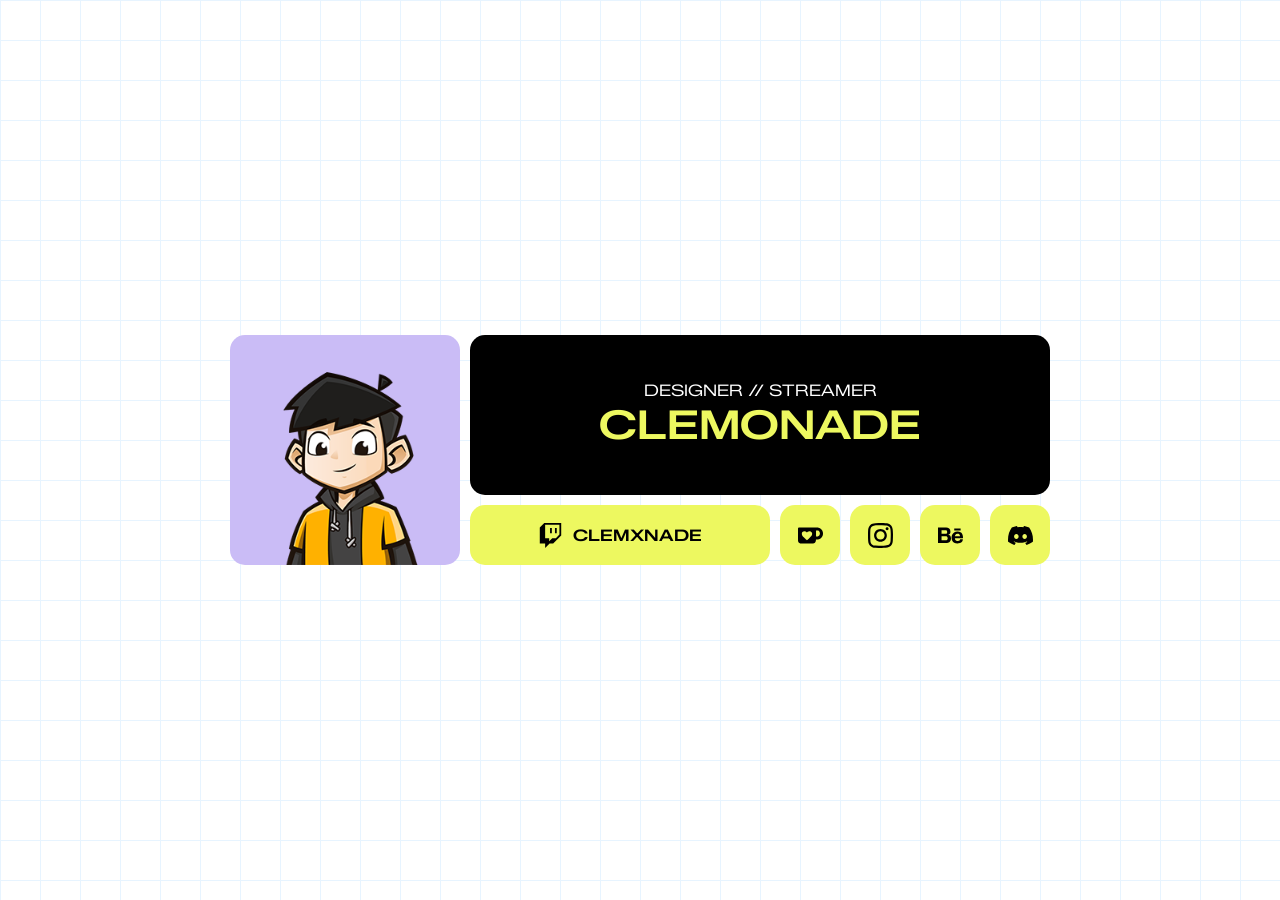
==== index.html @ 3a9018e7 "Updated index as card" ====
<!doctype html>
<html lang="en">
  <head>
    <meta charset="UTF-8" />
    <meta name="viewport" content="width=device-width, initial-scale=1.0" />
    <title>CLEMONADE</title>

    <link rel="stylesheet" href="style.css" />
  </head>
  <body>
    <div class="main-wrapper">
      <div class="picture-wrapper">
        <img class="picture" src="img/clemonade.png" />
      </div>
      <div class="information">
        <div class="introduction">
          <p class="name">Clemonade</p>
          <p class="title">Designer // Streamer</p>
        </div>
        <div class="socmed-links">
          <a
            class="main"
            data-social="Watch me Stream"
            href="https://www.twitch.tv/clemxnade"
          >
            <svg
              id="Twitch"
              xmlns="http://www.w3.org/2000/svg"
              viewBox="0 0 642.7 749.8"
            >
              <path
                d="M508.8,307.97h-53.55v-160.67h53.55v160.67ZM361.52,147.3h-53.58l-.02,160.67h53.6v-160.67ZM642.7,0v374.9l-241.02,241h-107.1l-133.9,133.9v-133.9H0V133.92L133.9.02l508.8-.02ZM589.12,53.58H160.67v401.67h120.5v93.72l93.72-93.72h107.12l107.1-107.1V53.58Z"
              />
            </svg>
            Clemxnade
          </a>
          <a data-social="Store" href="https://ko-fi.com/clemonade">
            <svg
              id="Kofi"
              xmlns="http://www.w3.org/2000/svg"
              viewBox="0 0 800.01 509.73"
            >
              <path
                d="M796.03,153.1h0C770.27,16.93,634.07,0,634.07,0H24.1C3.97,0,1.47,26.6,1.47,26.6c0,0-2.73,244.13-.73,394.07,5.47,80.8,86.2,89.07,86.2,89.07,0,0,275.57-.77,398.87-1.63,81.27-14.2,89.43-85.53,88.6-124.47,145.07,8,247.4-94.37,221.63-230.53ZM427.3,270.13h0c-41.53,48.43-133.7,132.53-133.7,132.53,0,0-4.03,3.97-10.33.77-2.53-1.9-3.6-3-3.6-3-14.77-14.7-112.27-101.63-134.47-131.8-23.63-32.17-34.7-90-3.03-123.67,31.7-33.67,100.17-36.2,145.43,13.57,0,0,52.17-59.4,115.6-32.1,63.47,27.33,61.07,100.37,24.1,143.7ZM633.07,286.07h0c-30.93,3.87-56.07.93-56.07.93V97.63h59s65.7,18.37,65.7,87.93c0,63.77-32.83,88.9-68.63,100.5Z"
              />
            </svg>
          </a>
          <a
            data-social="Instagram"
            href="https://www.instagram.com/clemarkdesign/"
          >
            <svg
              id="Instagram"
              xmlns="http://www.w3.org/2000/svg"
              viewBox="0 0 800 799.99"
            >
              <path
                d="M730.08,69.14C681.08,20.27,623.45-12.99,234.79,4.9c-65.12,2.95-121.55,18.87-167.13,64.24C21.93,114.77,6.21,171.43,3.26,235.86c-1.83,40.21-12.54,344.06,18.51,423.75,20.94,53.75,62.17,95.1,116.42,116.09,25.31,9.84,54.21,16.52,96.6,18.46,354.43,16.04,485.82,7.3,541.22-134.55,9.83-25.25,16.6-54.12,18.47-96.41,16.2-355.33-2.63-432.36-64.4-494.06ZM722.87,560c-1.75,38.71-8.24,59.71-13.69,73.73-36.02,92.3-118.89,105.14-471.13,88.96-38.81-1.74-59.86-8.22-73.91-13.65-35.34-13.73-61.89-40.18-75.54-75.31-23.64-60.55-15.8-348.12-13.69-394.65,2.07-45.59,11.3-87.23,43.46-119.39,39.8-39.71,91.23-59.16,441.36-43.36,45.69,2.07,87.44,11.29,119.68,43.36,39.8,39.71,59.54,91.52,43.46,440.31ZM659.15,187.58c0,26.29-21.41,47.66-47.8,47.66s-47.76-21.37-47.76-47.66,21.37-47.64,47.76-47.64,47.8,21.37,47.8,47.64ZM398.89,195.68c-112.88,0-204.38,91.23-204.38,203.83s91.5,203.89,204.38,203.89,204.38-91.29,204.38-203.89-91.5-203.83-204.38-203.83ZM398.89,531.9c-73.28,0-132.66-59.28-132.66-132.38s59.38-132.32,132.66-132.32,132.66,59.28,132.66,132.32-59.38,132.38-132.66,132.38Z"
              />
            </svg>
          </a>
          <a data-social="Behance" href="https://www.behance.net/clemark">
            <svg
              id="Behance"
              xmlns="http://www.w3.org/2000/svg"
              viewBox="0 0 798.44 505.67"
            >
              <path
                d="M722.51,90.15h-204.3V29.17h204.3v60.98ZM414.97,349.02c0,151.12-157.3,146.15-157.3,146.15H0V0h257.67c78.3,0,140.12,43.24,140.12,131.85s-75.56,94.21-75.56,94.21c99.59,0,92.74,122.95,92.74,122.95ZM113.53,198.51h135.2c23.36,0,43.96-7.47,43.96-58.98s-35.03-51.52-35.03-51.52h-18.55s-125.59,0-125.59,0v110.5ZM309.87,342.84c0-68.69-52.2-68-52.2-68H113.53v132.33h136.86c20.49-.44,59.48-6.41,59.48-64.32ZM797.09,340.93h-256.58c0,91.99,87.15,86.15,87.15,86.15,82.3,0,79.39-53.23,79.39-53.23h87.14c0,141.35-169.43,131.67-169.43,131.67-203.32,0-190.26-189.28-190.26-189.28,0,0-.17-190.26,190.26-190.26,200.42,0,172.34,214.95,172.34,214.95ZM626.69,198.51c-76.5,0-87.14,76.32-87.14,76.32h162.66s.96-76.32-75.53-76.32Z"
              />
            </svg>
          </a>
          <a data-social="Discord" href="https://discord.gg/jwAdyyhFMY">
            <svg
              id="Discord"
              xmlns="http://www.w3.org/2000/svg"
              viewBox="0 0 750.12 572.62"
            >
              <path
                d="M183.32,315.02s0-.05,0-.07c0-.03,0-.07,0-.1v.17ZM318.08,315.22s0-.07,0-.11c0-.03,0-.06,0-.09v.2ZM432.48,314.85s0,.07,0,.1c0,.02,0,.05,0,.07v-.17ZM747.37,476.3c-55.2,41.25-117.53,73.5-189.15,95.8h.03c-.22.05-.47.1-.72.1-.78,0-1.5-.4-1.93-1l1,1.42c-14.05-19.33-26.75-39.7-39.27-63.7v.02c-.18-.33-.28-.7-.28-1.1,0-1,.65-1.88,1.55-2.22l2.62-.9c20.08-7.72,39.35-17.07,55.88-26.95.67-.42,1.15-1.18,1.15-2.05,0-.78-.38-1.48-.95-1.93-3.97-2.92-7.9-6.02-11.65-9.12-.4-.33-.93-.53-1.48-.53-.13,0-.26.02-.38.04-57.33,27.06-121.43,42.21-189.02,42.21s-133.2-15.5-188.4-42.02h.03c-.28-.12-.6-.2-.95-.2-.55,0-1.08.2-1.48.53-3.75,3.1-7.7,6.15-11.62,9.1-.58.43-.95,1.12-.95,1.9,0,.88.48,1.65,1.2,2.08l-1.92-1.05c18.35,10.75,37.62,20.12,60.42,28.92h.03c.9.35,1.55,1.2,1.55,2.22,0,.4-.1.78-.25,1.08l-1.17,2.5c-11.03,21.4-23.75,41.8-37.12,59.8-.42.58-1.12.95-1.92.95-.25,0-.5-.02-.7-.1l-4.4-1.2c-67.12-21.17-129.33-53.43-182.83-93.45-.53-.42-.9-1.03-.98-1.75l.23,2.75c-2.33-22.05-3.53-44.42-3.53-67.1C0,275.67,42.7,149.97,114.05,48.95c.23-.38.58-.67,1-.85l-3.77,1.6C159.12,27.27,210.35,10.85,267.67.77h-.02c.12-.02.27-.02.4-.02.88,0,1.65.45,2.08,1.17l-1.03-1.92c7.12,12.39,13.56,25.18,20.31,40.91,27.96-4.2,56.58-6.41,85.72-6.41s59.95,2.35,85.7,6.47l1.07-2.78c5.72-13.15,12.08-25.97,17.93-36.25.4-.7,1.15-1.17,2.02-1.17.15,0,.3.03.42.05l3.73.55c53.6,9.53,104.8,25.98,148.88,46.78l.02-.08c.4.18.75.5.95.9l-1.3-1.95c72.77,102.6,115.57,227.98,115.57,363.35,0,23.02-1.22,45.77-3.4,65.37-.08.7-.42,1.33-.97,1.73l1.62-1.18ZM318.08,315.12c.1-1.49.14-2.98.14-4.49,0-38.05-29.8-69.12-67.52-71.18h-.2c-37.55,2.28-67.3,33.43-67.3,71.55,0,1.4.05,2.77.12,3.95-.07,1.24-.1,2.48-.1,3.72,0,38.2,29.7,69.45,67.48,71.93h.2c37.55-2.28,67.3-33.42,67.3-71.55,0-1.39-.05-2.75-.12-3.93ZM567.23,315.12c.1-1.49.14-2.98.14-4.5,0-38.05-29.8-69.12-67.53-71.18h-.2c-37.55,2.28-67.3,33.43-67.3,71.55,0,1.4.05,2.77.12,3.95-.07,1.24-.1,2.48-.1,3.72,0,38.2,29.7,69.45,67.47,71.93l-.03-.03h.2c37.55-2.15,67.33-33.27,67.33-71.35,0-1.44-.05-2.87-.12-4.1ZM567.22,315.22s0-.07,0-.1c0-.03,0-.07,0-.1v.2Z"
              />
            </svg>
          </a>
        </div>
      </div>
    </div>
  </body>
</html>
---- style.css ----
@import url("https://fonts.googleapis.com/css2?family=Zalando+Sans+Expanded:ital,wght@0,200..900;1,200..900&display=swap");

* {
  margin: 0;
  padding: 0;
}

/* INFO: Resets for the body */
/* Smooth scrolling for anchor links */
html {
  scroll-behavior: smooth;
}

/* Reset anchor link styles */
a {
  text-decoration: none;
  color: inherit;
}

/* Button reset */
button {
  background: none;
  border: none;
  padding: 0;
  margin: 0;
  cursor: pointer;
  font-family: inherit;
  font-size: inherit;
  color: inherit;
}

/* Image reset */
img,
svg {
  display: block;
  max-width: 100%;
  height: auto;
}

/* Heading reset */
h1,
h2,
h3,
h4,
h5,
h6 {
  margin: 0;
  padding: 0;
  font-weight: inherit;
  font-size: inherit;
  color: var(--color-text-heading);
}

body {
  background-size: 40px 40px;
  background-image:
    linear-gradient(to right, #e7f4ff 1px, transparent 1px),
    linear-gradient(to bottom, #e7f4ff 1px, transparent 1px);

  font-family: "Zalando Sans Expanded", sans-serif;

  margin: 0 auto;
  width: 100%;
  height: 100vh;

  display: flex;
  justify-content: center;
  align-items: center;
}

.main-wrapper {
  width: 100%;
  max-width: 820px;
  display: flex;
  justify-content: center;
  gap: 10px;
}

.picture-wrapper {
  background: #cabcf6;
  width: 230px;
  height: 230px;
  border-radius: 15px;
  display: flex;
  justify-content: center;
  align-items: flex-end;
  overflow: hidden;
  transition: all 0.2s ease;
}

.picture {
  width: 200px;
  height: 200px;
  scale: 1;
  transition: all 0.2s ease;
}

.picture-wrapper:hover {
  background: #edf860;

  .picture {
    scale: 1.1;
  }
}

.information {
  flex: 1;

  display: flex;
  flex-direction: column;
  gap: 10px;
}

.introduction {
  flex: 1;
  background: #000000;
  width: 100%;
  border-radius: 15px;

  display: flex;
  flex-direction: column-reverse;
  justify-content: center;
  align-items: center;
}

.name {
  color: #edf860;
  text-transform: uppercase;
  font-weight: 600;
  font-size: 2.5rem;
}

.title {
  color: #ffffff;
  text-transform: uppercase;
  font-weight: 400;
}

.socmed-links {
  list-style: none;
  display: flex;
  gap: 10px;

  a {
    background: #edf860;
    height: 60px;
    width: 60px;

    position: relative;

    display: flex;
    justify-content: center;
    align-items: center;
    border-radius: 15px;
    transition: all 0.2s ease;

    svg {
      width: 25px;
      height: 25px;
      transition: all 0.2s ease;
    }
  }

  a::before {
    content: attr(data-social);
    position: absolute;
    background-color: #edf860;
    padding: 0.5rem 1rem;
    font-size: 0.7rem;
    font-weight: 600;
    text-transform: uppercase;
    border-radius: 20px;
    transform: translateY(-10px) rotate(25deg);
    opacity: 0;
  }

  a:hover {
    background: #cabcf6;

    svg {
      transform: translateY(-2px);
      scale: 1.2;
    }
  }

  a:hover::before {
    transform: translateY(-40px) rotate(0deg);
    opacity: 1;
    transition: 200ms ease;
  }

  .main {
    flex: 1;
    text-transform: uppercase;
    font-weight: 600;
    display: flex;
    gap: 10px;
  }
}
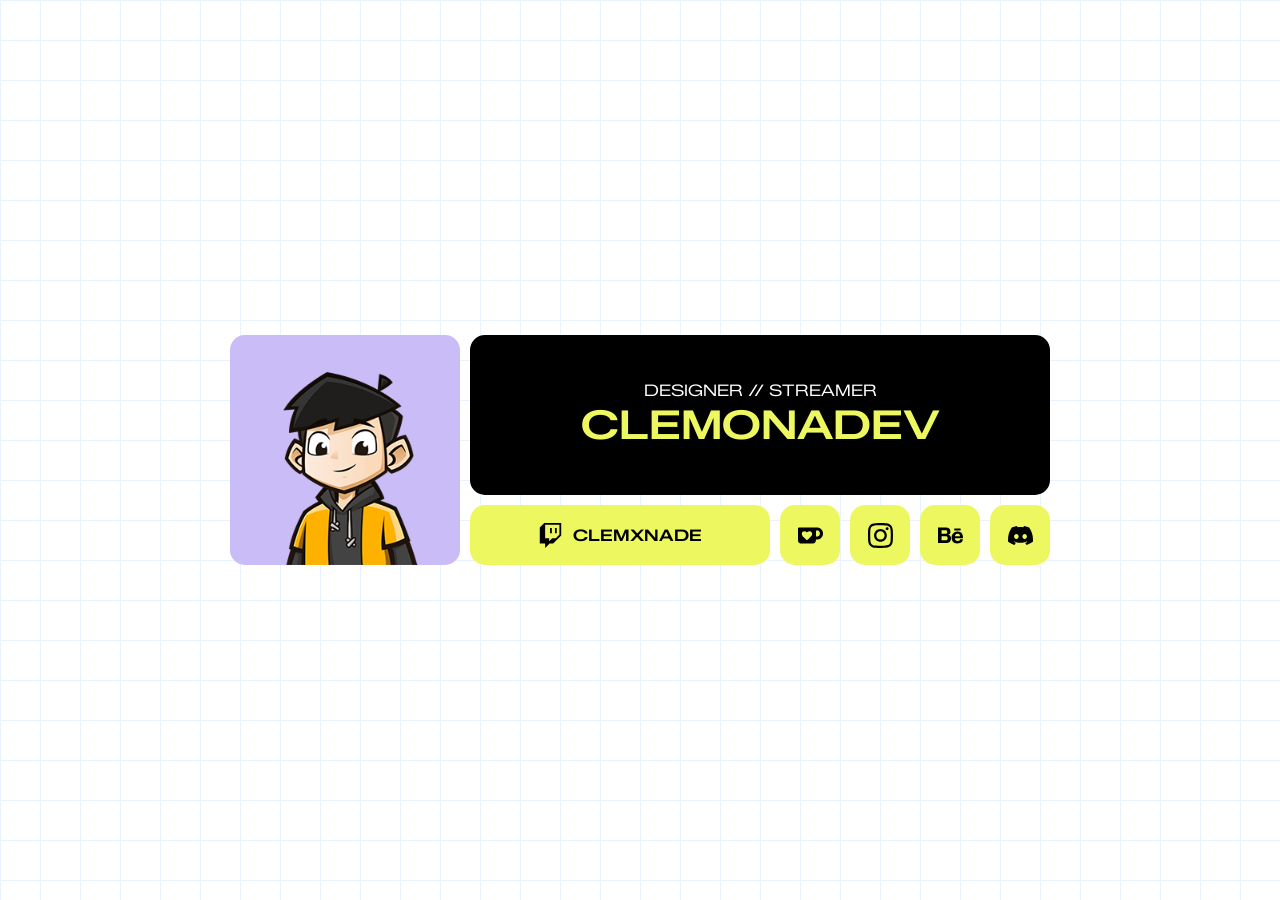
==== commit 7e194a93: "Test" ====
--- a/index.html
+++ b/index.html
@@ -14,7 +14,7 @@
       </div>
       <div class="information">
         <div class="introduction">
-          <p class="name">Clemonade</p>
+          <p class="name">Clemonadev</p>
           <p class="title">Designer // Streamer</p>
         </div>
         <div class="socmed-links">
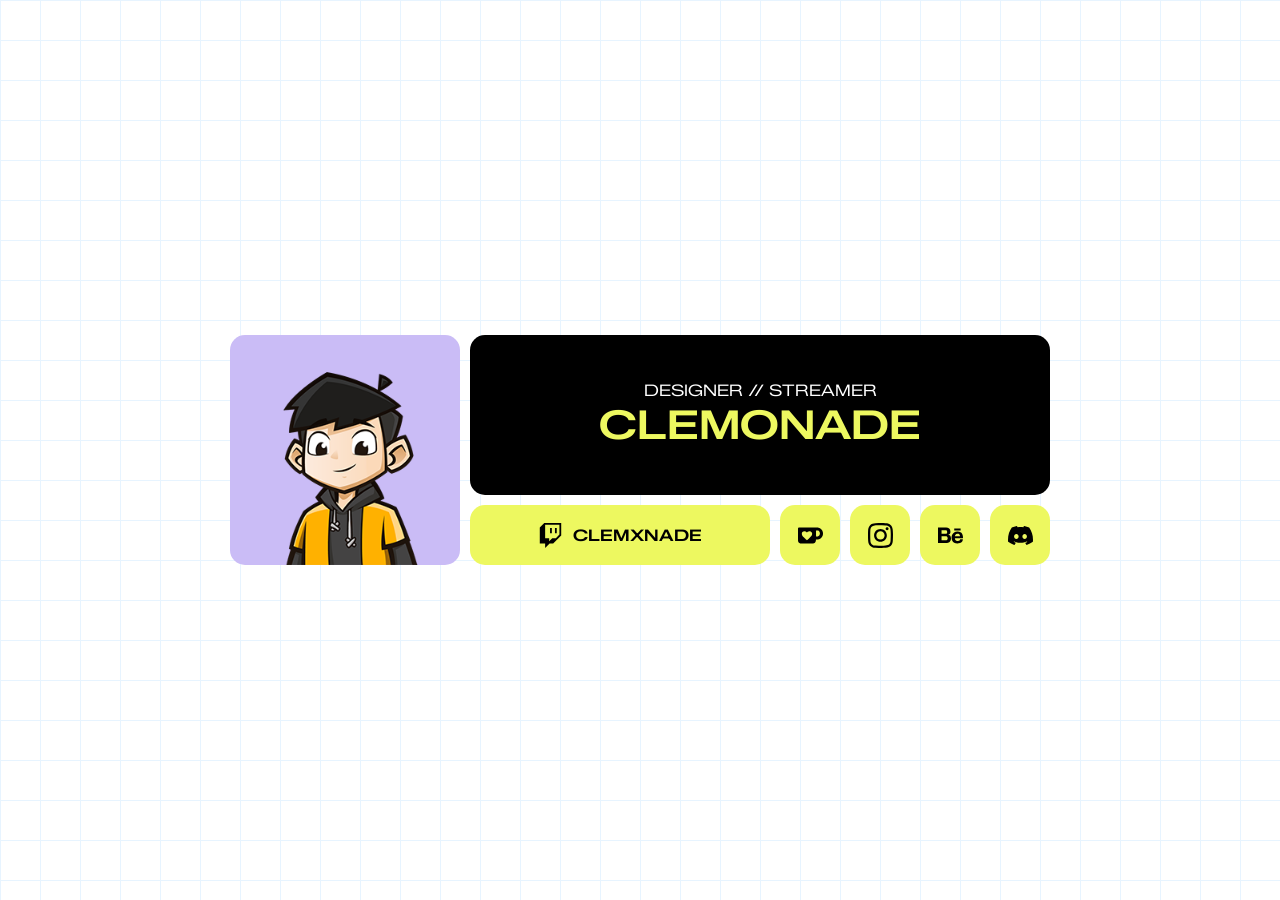
==== commit 4954b3fd: "Update for media queries" ====
--- a/index.html
+++ b/index.html
@@ -14,7 +14,7 @@
       </div>
       <div class="information">
         <div class="introduction">
-          <p class="name">Clemonadev</p>
+          <p class="name">Clemonade</p>
           <p class="title">Designer // Streamer</p>
         </div>
         <div class="socmed-links">
@@ -32,7 +32,7 @@
                 d="M508.8,307.97h-53.55v-160.67h53.55v160.67ZM361.52,147.3h-53.58l-.02,160.67h53.6v-160.67ZM642.7,0v374.9l-241.02,241h-107.1l-133.9,133.9v-133.9H0V133.92L133.9.02l508.8-.02ZM589.12,53.58H160.67v401.67h120.5v93.72l93.72-93.72h107.12l107.1-107.1V53.58Z"
               />
             </svg>
-            Clemxnade
+            <span class="twitch">Clemxnade</span>
           </a>
           <a data-social="Store" href="https://ko-fi.com/clemonade">
             <svg
--- a/style.css
+++ b/style.css
@@ -74,6 +74,7 @@
   display: flex;
   justify-content: center;
   gap: 10px;
+  margin: 1rem;
 }
 
 .picture-wrapper {
@@ -115,6 +116,7 @@
   flex: 1;
   background: #000000;
   width: 100%;
+  min-height: 160px;
   border-radius: 15px;
 
   display: flex;
@@ -197,3 +199,19 @@
     gap: 10px;
   }
 }
+
+@media (max-width: 720px) {
+  .twitch {
+    display: none;
+  }
+}
+
+@media (max-width: 650px) {
+  .main-wrapper {
+    flex-direction: column;
+  }
+
+  .picture-wrapper {
+    width: 100%;
+  }
+}
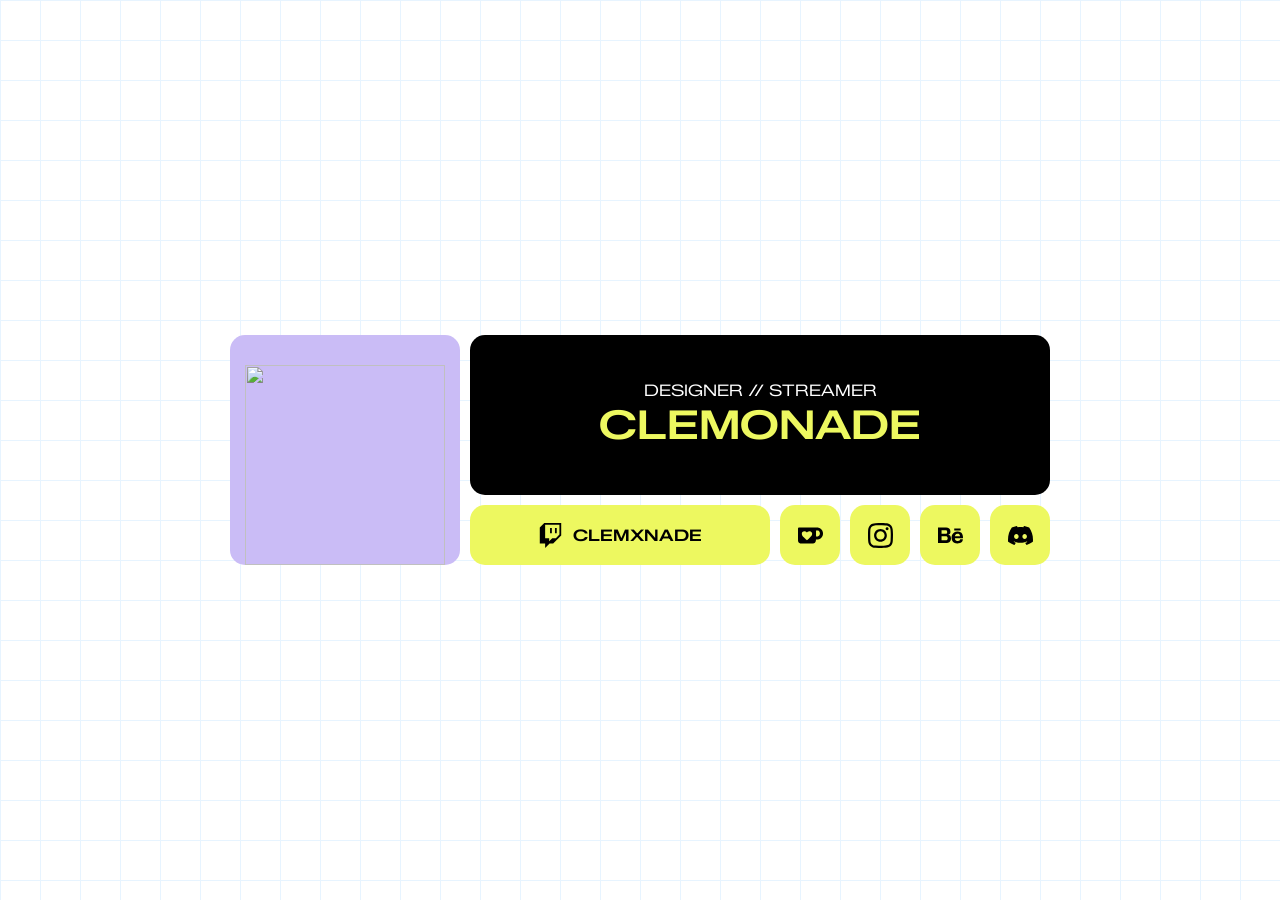
==== commit 9497ad22: "Test Update" ====
--- a/index.html
+++ b/index.html
@@ -3,24 +3,31 @@
   <head>
     <meta charset="UTF-8" />
     <meta name="viewport" content="width=device-width, initial-scale=1.0" />
-    <title>CLEMONADE</title>
+    <title>clemonade | Designer // Streamer</title>
 
     <link rel="stylesheet" href="style.css" />
   </head>
   <body>
     <div class="main-wrapper">
       <div class="picture-wrapper">
-        <img class="picture" src="img/clemonade.png" />
+        <img
+          class="picture"
+          src="https://cdn.discordapp.com/attachments/1273555646272245894/1274273511430426676/RunningMan.gif?ex=6a0972af&is=6a08212f&hm=db4848b42d4127bcd7157721a78d7ba4c60e49f6050b335c6ce0a9be764e8c6b&"
+        />
       </div>
       <div class="information">
         <div class="introduction">
-          <p class="name">Clemonade</p>
+          <p class="name">
+            <span>C</span><span>L</span><span>E</span><span>M</span
+            ><span>O</span><span>N</span><span>A</span><span>D</span
+            ><span>E</span>
+          </p>
           <p class="title">Designer // Streamer</p>
         </div>
         <div class="socmed-links">
           <a
             class="main"
-            data-social="Watch me Stream"
+            data-social="Stream"
             href="https://www.twitch.tv/clemxnade"
           >
             <svg
@@ -46,7 +53,7 @@
             </svg>
           </a>
           <a
-            data-social="Instagram"
+            data-social="Gallery"
             href="https://www.instagram.com/clemarkdesign/"
           >
             <svg
@@ -59,7 +66,7 @@
               />
             </svg>
           </a>
-          <a data-social="Behance" href="https://www.behance.net/clemark">
+          <a data-social="Portfolio" href="https://www.behance.net/clemark">
             <svg
               id="Behance"
               xmlns="http://www.w3.org/2000/svg"
@@ -70,7 +77,7 @@
               />
             </svg>
           </a>
-          <a data-social="Discord" href="https://discord.gg/jwAdyyhFMY">
+          <a data-social="Community" href="https://discord.gg/jwAdyyhFMY">
             <svg
               id="Discord"
               xmlns="http://www.w3.org/2000/svg"
--- a/style.css
+++ b/style.css
@@ -100,7 +100,7 @@
   background: #edf860;
 
   .picture {
-    scale: 1.1;
+    scale: 1.3;
   }
 }
 
@@ -130,6 +130,60 @@
   text-transform: uppercase;
   font-weight: 600;
   font-size: 2.5rem;
+  overflow: hidden;
+
+  span {
+    text-shadow: 0 1lh 0 #edf860;
+    position: relative;
+    display: inline-block;
+  }
+}
+
+.introduction:hover {
+  span {
+    animation: up 0.5s ease forwards;
+  }
+  span:nth-child(1) {
+    animation-delay: 0s;
+  }
+
+  span:nth-child(2) {
+    animation-delay: 0.05s;
+  }
+
+  span:nth-child(3) {
+    animation-delay: 0.1s;
+  }
+
+  span:nth-child(4) {
+    animation-delay: 0.15s;
+  }
+
+  span:nth-child(5) {
+    animation-delay: 0.2s;
+  }
+
+  span:nth-child(6) {
+    animation-delay: 0.25s;
+  }
+
+  span:nth-child(7) {
+    animation-delay: 0.3s;
+  }
+
+  span:nth-child(8) {
+    animation-delay: 0.35s;
+  }
+
+  span:nth-child(9) {
+    animation-delay: 0.4s;
+  }
+}
+
+@keyframes up {
+  to {
+    transform: translateY(-1lh);
+  }
 }
 
 .title {
@@ -178,6 +232,7 @@
 
   a:hover {
     background: #cabcf6;
+    font-weight: 700;
 
     svg {
       transform: translateY(-2px);
@@ -215,3 +270,8 @@
     width: 100%;
   }
 }
+
+span {
+  padding: 0;
+  margin: 0;
+}
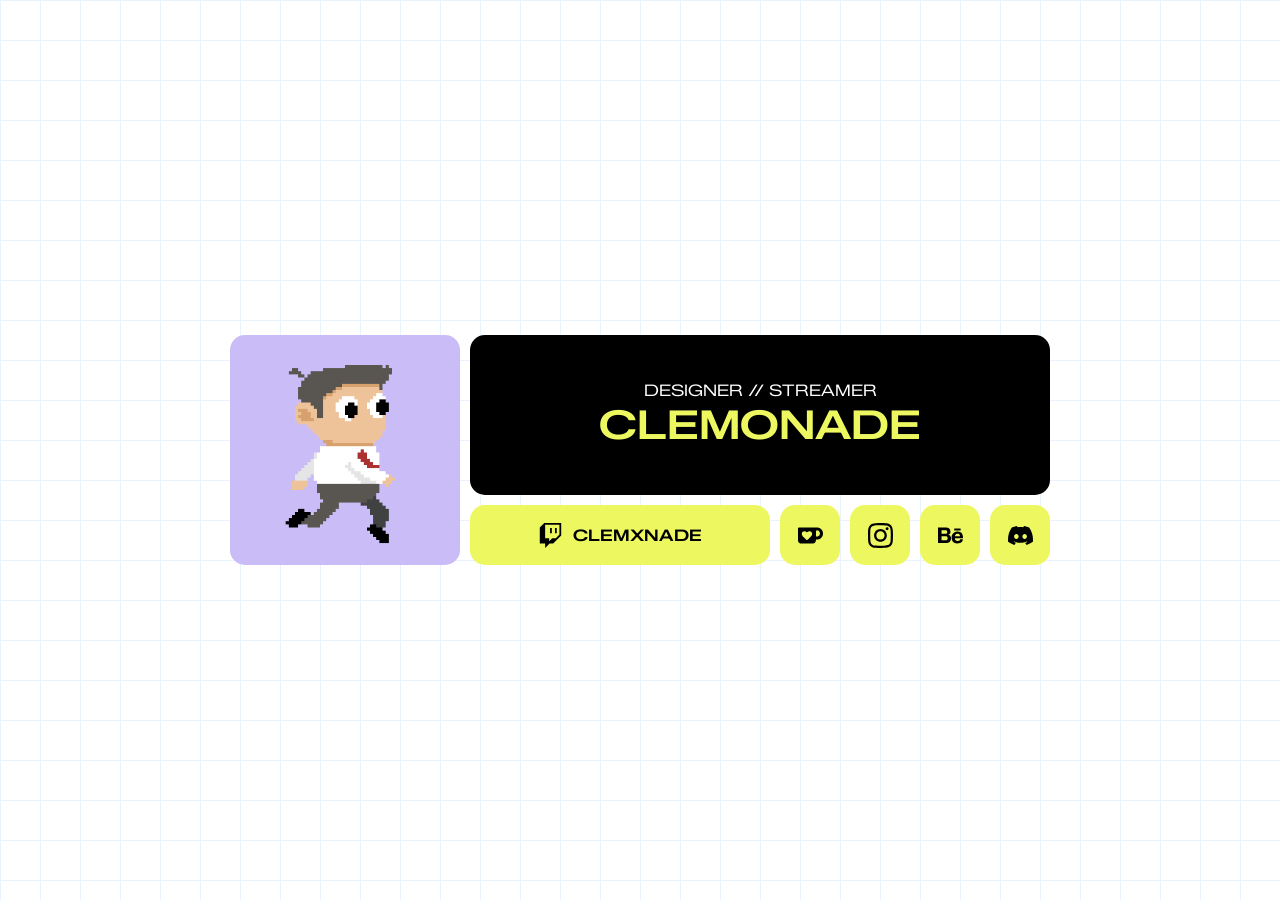
==== commit c32810ec: "Changes on the pictures" ====
--- a/index.html
+++ b/index.html
@@ -6,14 +6,12 @@
     <title>clemonade | Designer // Streamer</title>
 
     <link rel="stylesheet" href="style.css" />
+    <link rel="shortcut icon" href="img/favicon.ico" type="image/x-icon" />
   </head>
   <body>
     <div class="main-wrapper">
       <div class="picture-wrapper">
-        <img
-          class="picture"
-          src="https://cdn.discordapp.com/attachments/1273555646272245894/1274273511430426676/RunningMan.gif?ex=6a0972af&is=6a08212f&hm=db4848b42d4127bcd7157721a78d7ba4c60e49f6050b335c6ce0a9be764e8c6b&"
-        />
+        <img class="picture" src="img/RunningMan.gif" />
       </div>
       <div class="information">
         <div class="introduction">
